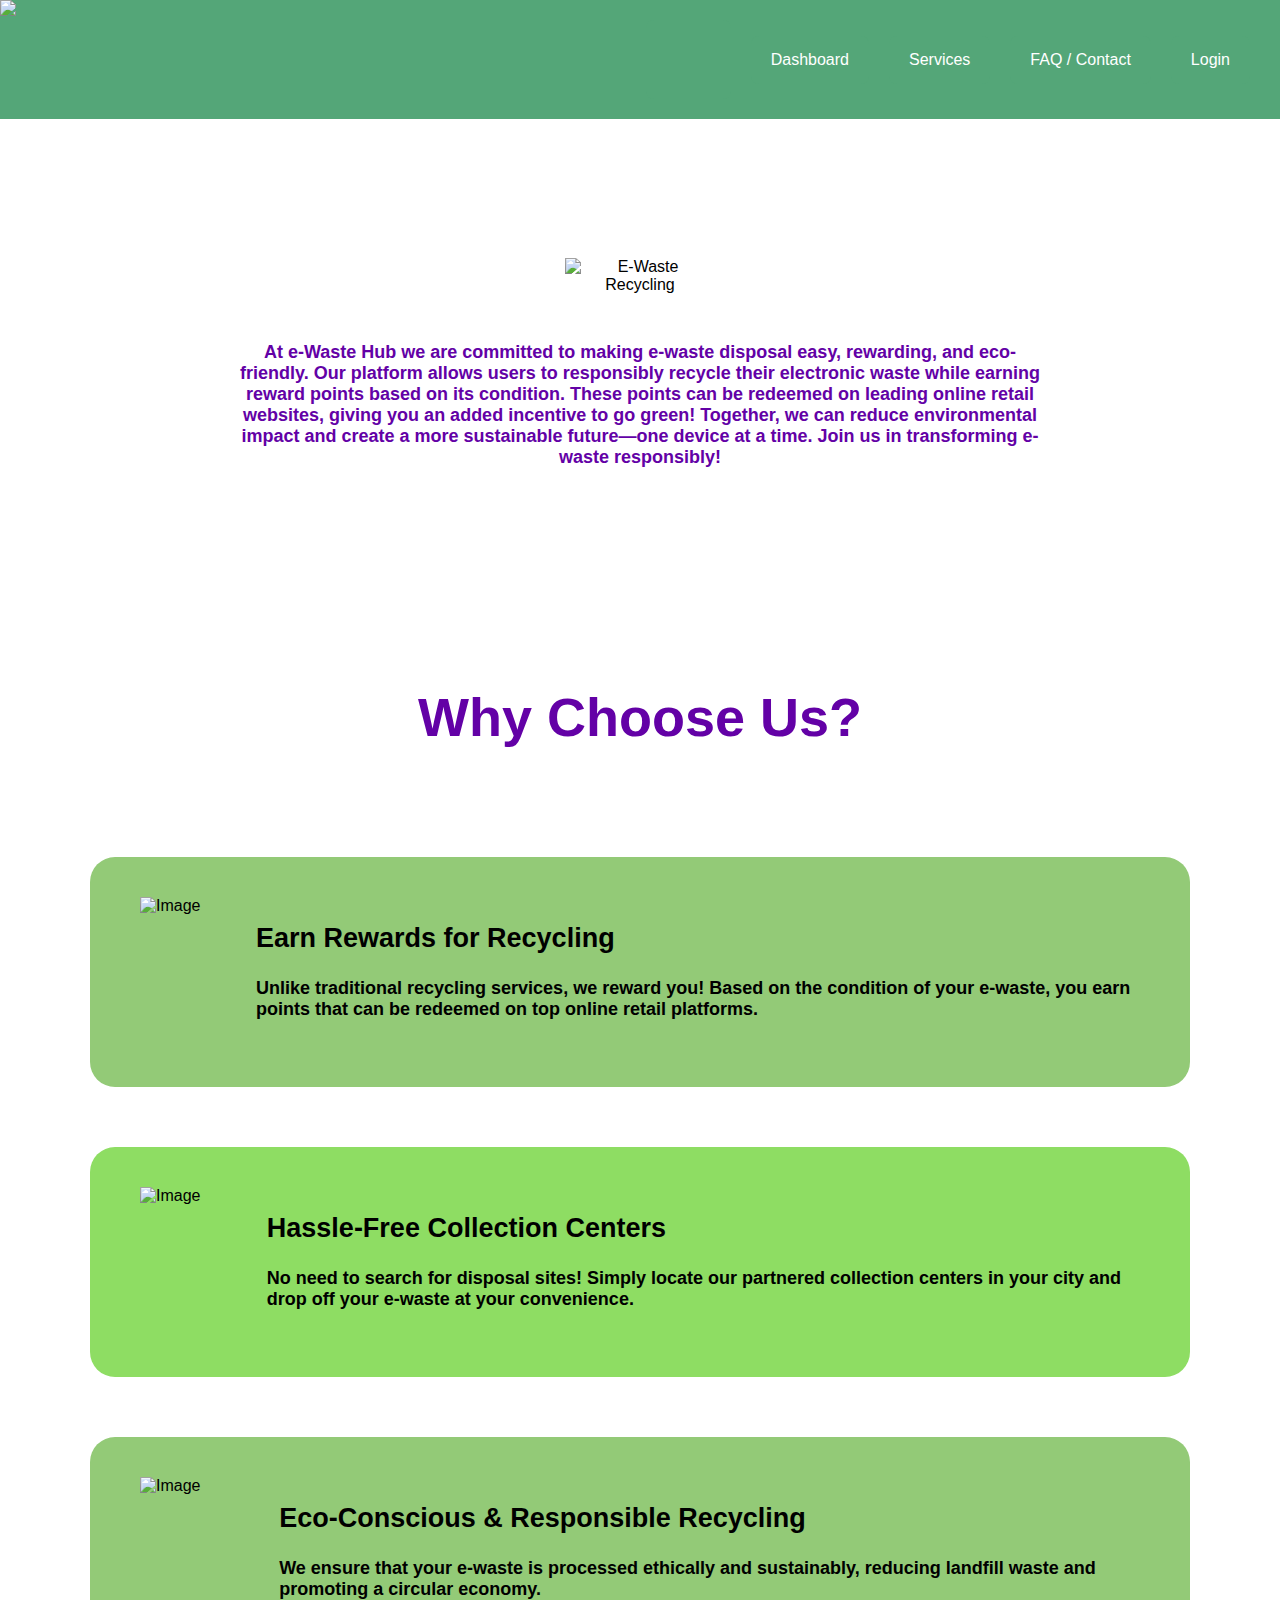
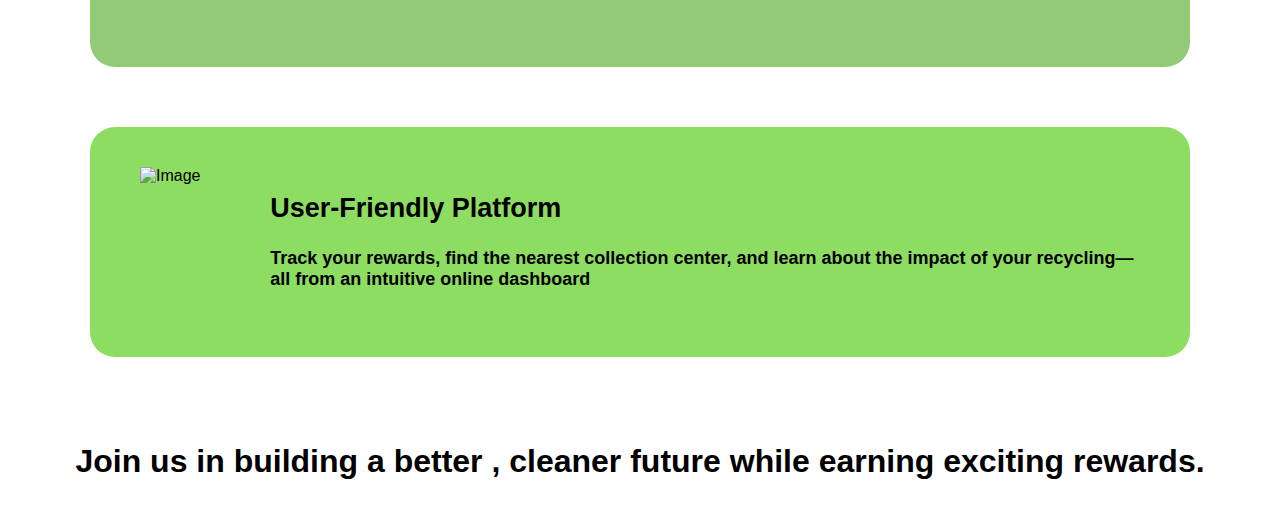
==== aboutus.html @ 4c8edc02 "Add files via upload" ====
<!DOCTYPE html>
<html>
    <head>
        <meta charset="UTF-8">
        <title>About Us</title>
        <link rel="stylesheet" href="./basic_css.css">
        <link rel="stylesheet" href="./aboutus.css">
    </head>
    <body>
        <div class="navbar">
            <div class="logo">
                <a href="./homepage.html"><img src="./assets/images/logo2.png" style="height: 70px; width: auto;"></a>
            </div>
            <div class="shortcuts">
                <a href="./homepage.html" class="home-button"></a>
            </div>
            <div class="shortcuts">
                <a href="./dashboard.html">Dashboard</a>
            </div>
            <div class="shortcuts">
                <a href="./services.html">Services</a>
            </div>
            <div class="shortcuts">
                <a href="./FAQ.html">FAQ / Contact</a>
            </div>
            <div class="shortcuts">
                <a href="./login.html">Login</a>
            </div>
        </div>
        <br>

        <div class="container1">
            <img src="./assets/images/logo2.png" alt="E-Waste Recycling" class="top-image">
            <p class="bottom-text" style="text-align: center;">
                At e-Waste Hub we are committed to making e-waste disposal easy, rewarding, and eco-friendly. Our platform allows users to responsibly recycle their electronic waste while earning reward points based on its condition. These points can be redeemed on leading online retail websites, giving you an added incentive to go green!
                Together, we can reduce environmental impact and create a more sustainable future—one device at a time. Join us in transforming e-waste responsibly!
            </p>
        </div>

        <div class="container">
            <div class="div1">
                Why Choose Us?
            </div>
            <div class="div2">
                <img src="./assets/images/div1.png" alt="Image">
                <div class="text">
                    <h2>Earn Rewards for Recycling</h2>
                    <h4>Unlike traditional recycling services, we reward you! Based on the condition of your e-waste, you earn points that can be redeemed on top online retail platforms.</h4>
                </div>
            </div>
            <div class="div3">
                <div class="text">
                    <h2>Hassle-Free Collection Centers </h2>
                    <h4>No need to search for disposal sites! Simply locate our partnered collection centers in your city and drop off your e-waste at your convenience.</h4>
                </div>
                <img src="./assets/images/div2.jpg" alt="Image">
            </div>
            <div class="div2">
                <img src="./assets/images/div1.png" alt="Image">
                <div class="text">
                    <h2>Eco-Conscious & Responsible Recycling</h2>
                    <h4>We ensure that your e-waste is processed ethically and sustainably, reducing landfill waste and promoting a circular economy.</h4>
                </div>
            </div>
            <div class="div3">
                <div class="text">
                    <h2>User-Friendly Platform </h2>
                    <h4>Track your rewards, find the nearest collection center, and learn about the impact of your recycling—all from an intuitive online dashboard</h4>
                </div>
                <img src="./assets/images/div2.jpg" alt="Image">
            </div>
            <div style="padding: 25px; align-self: center; display: flex;">
                <h1>Join us in building a better , cleaner future while earning exciting rewards.</h1>
            </div>
        </div>     
    </body>
</html>
---- basic_css.css ----
* {
  font-style: normal;
  font-family: Verdana, Geneva, Tahoma, sans-serif;
}

body {
    background-image: url("./assets/images/background.jpg");
    background-size: cover; 
    background-position: center; 
    background-attachment: fixed;
    margin: 0;
}

.navbar {
  display: flex; 
  justify-content: flex-end; 
  align-items: center;
  padding: 10px 20px;
  background-color: #54A678;
}

.shortcuts {
  background-color: #54A678;
  padding: 15px 20px;
  border-radius: 8px;
  margin: 10px;
  text-align: center;
  transition: 0.3s ease-in-out; 
}

.shortcuts:hover {
  background-color: #4B946B;
}

.shortcuts a {
  font-size: medium;
  font-weight: 500;
  text-decoration: none;
  color: white;
  display: inline-block; 
}

.shortcuts:hover a {
  color: black;
}

.logo {
  position: absolute;
  top: 0;
  left: 0;
}

.home-button {
    display: inline-block;  
    width: 45px;           
    height: 45px;           
    background: url('./assets/images/HomeButton.png') no-repeat center/cover;
    text-decoration: none; 
}
---- aboutus.css ----
.container1 {
    width: 80%; 
    max-width: 1000px; 
    height: 400px; 
    margin: 20px auto; 
    background: url(./assets/images/ourvision.png) no-repeat center center;
    background-size: cover; 
    text-align: center;
    display: flex;
    flex-direction: column;
    justify-content: center; 
    align-items: center; 
    padding: 20px;
    border-radius: 15px; 
}

.top-image {
    width: 150px; 
    height: auto;
    margin-bottom: 20px; 
}

.bottom-text {
    color: #6301A6;
    font-weight: 900;
    font-size: 18px;
    width: 80%;
    background: rgba(255, 255, 255, 0.7);
    padding: 10px;
    border-radius: 10px;
}
.container {
    display: flex;
    flex-direction: column;
    gap: 20px;
}
.div1 {
    height: 200px;
    background: url('./assets/images/div3.png') center/cover;
    display: flex;
    align-items: center;
    justify-content: center;
    color: #6301A6;
    font-size: 54px;
    font-weight: bolder;
    text-align: center;
}
.div2, .div3 {
    display: flex;
    align-items: center;
    gap: 20px;
    padding: 20px;
    width: 80%; 
    max-width: 1000px; 
    height: fit-content;
    padding: 40px 50px 40px 50px;
    border-radius: 25px; 
    margin: 20px auto; 
}

.div2{
    background-color: #93ca77;
}
.div3{
    background-color: #8edd63;
}
.div2 img, .div3 img {
    width: 150px;
    height: 150px;
    object-fit: cover;
}
.text {
    font-size: 18px;
}
.div3 {
    flex-direction: row-reverse;
}
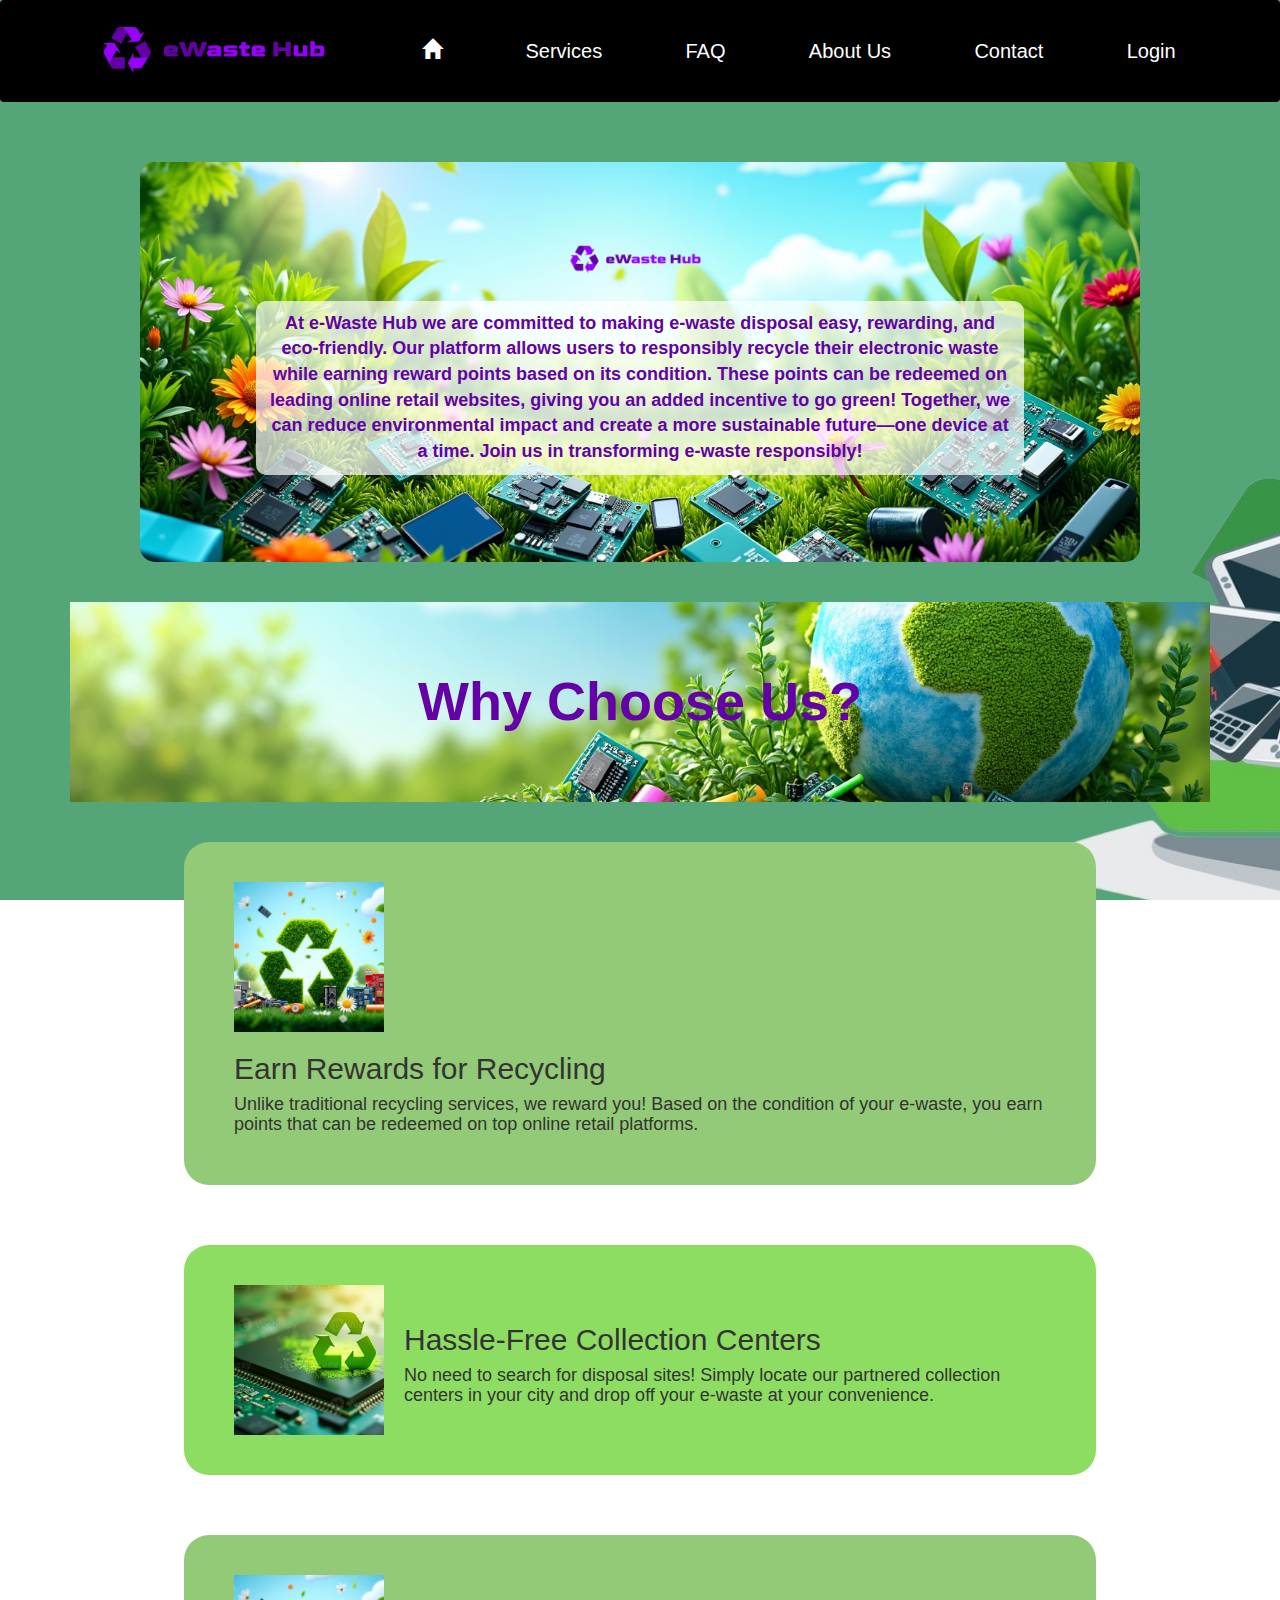
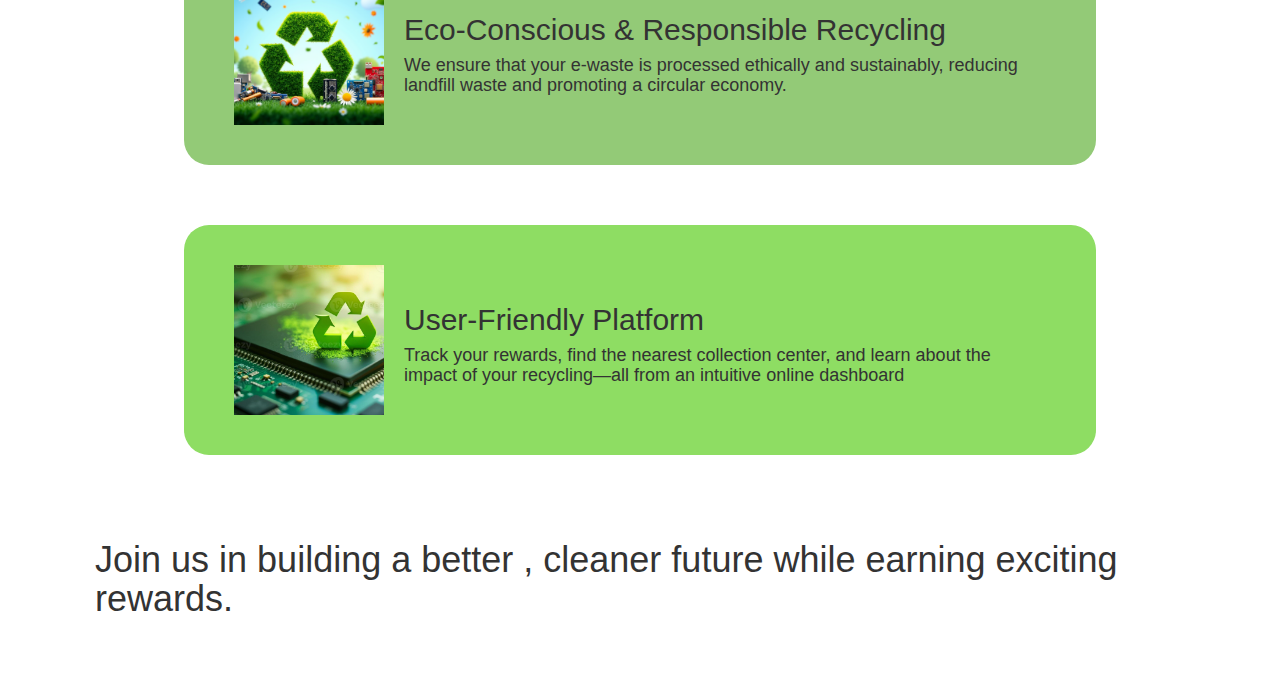
==== commit 97e6a773: "Add files via upload" ====
--- a/aboutus.html
+++ b/aboutus.html
@@ -5,27 +5,36 @@
         <title>About Us</title>
         <link rel="stylesheet" href="./basic_css.css">
         <link rel="stylesheet" href="./aboutus.css">
+        <meta name="viewport" content="width=device-width, initial-scale=1">
+        <link rel="stylesheet" href="https://maxcdn.bootstrapcdn.com/bootstrap/3.3.6/css/bootstrap.min.css">
     </head>
     <body>
         <div class="navbar">
             <div class="logo">
-                <a href="./homepage.html"><img src="./assets/images/logo2.png" style="height: 70px; width: auto;"></a>
+                <a href="./index.html">
+                    <img src="./assets/images/logo2.png" alt="Logo">
+                </a>
             </div>
-            <div class="shortcuts">
-                <a href="./homepage.html" class="home-button"></a>
+            <div class="shortcuts" style="width: auto;"l>
+                <a href="./index.html" id="index">
+                    <i class="glyphicon glyphicon-home large-icon"></i>
+                </a>
             </div>
-            <div class="shortcuts">
-                <a href="./dashboard.html">Dashboard</a>
+            <div style="width: auto;">
+                <a href="./services.html" id="services">Services</a>
             </div>
-            <div class="shortcuts">
-                <a href="./services.html">Services</a>
+            <div style="width: auto;">
+                <a href="./FAQ.html" id="FAQ">FAQ</a>
             </div>
-            <div class="shortcuts">
-                <a href="./FAQ.html">FAQ / Contact</a>
+            <div style="width: auto;">
+                <a href="./aboutus.html" id="about">About Us</a>
             </div>
-            <div class="shortcuts">
-                <a href="./login.html">Login</a>
+            <div style="width: auto;">
+                <a href="./contact.html" id="contact">Contact</a>    
             </div>
+            <div style="width: auto;">
+                <a href="./index.php" id="login">Login</a>
+            </div>            
         </div>
         <br>
 
@@ -41,9 +50,9 @@
             <div class="div1">
                 Why Choose Us?
             </div>
-            <div class="div2">
-                <img src="./assets/images/div1.png" alt="Image">
+            <div class="div2">               
                 <div class="text">
+                    <img src="./assets/images/div1.png" alt="Image">
                     <h2>Earn Rewards for Recycling</h2>
                     <h4>Unlike traditional recycling services, we reward you! Based on the condition of your e-waste, you earn points that can be redeemed on top online retail platforms.</h4>
                 </div>
--- a/basic_css.css
+++ b/basic_css.css
@@ -1,6 +1,6 @@
 * {
   font-style: normal;
-  font-family: Verdana, Geneva, Tahoma, sans-serif;
+  font-family: Calibri, sans-serif;
 }
 
 body {
@@ -8,52 +8,40 @@
     background-size: cover; 
     background-position: center; 
     background-attachment: fixed;
-    margin: 0;
 }
 
+
 .navbar {
-  display: flex; 
-  justify-content: flex-end; 
-  align-items: center;
-  padding: 10px 20px;
-  background-color: #54A678;
+  display: flex;
+  align-items: center; 
+  justify-content: space-between;
+  background-color: black;
+  padding: 15px 30px; 
+  width: 100%;
+}
+
+
+.logo img {
+  height: 70px;
+  width: auto;
 }
 
 .shortcuts {
-  background-color: #54A678;
-  padding: 15px 20px;
-  border-radius: 8px;
-  margin: 10px;
-  text-align: center;
-  transition: 0.3s ease-in-out; 
+  display: flex;
+  gap: 15px;
 }
 
-.shortcuts:hover {
-  background-color: #4B946B;
+#index, #services, #FAQ, #contact, #about, #login {
+  padding: 10px;
+  padding-top: 6xp;
+  border-radius: 5px;
+  gap: 5px;
+  font-size: 20px;
+  color: white;
+  text-decoration: none;
 }
 
-.shortcuts a {
-  font-size: medium;
-  font-weight: 500;
+#index:hover, #services:hover, #FAQ:hover, #about:hover, #contact:hover, #login:hover {
+  background-color:red;
   text-decoration: none;
-  color: white;
-  display: inline-block; 
 }
-
-.shortcuts:hover a {
-  color: black;
-}
-
-.logo {
-  position: absolute;
-  top: 0;
-  left: 0;
-}
-
-.home-button {
-    display: inline-block;  
-    width: 45px;           
-    height: 45px;           
-    background: url('./assets/images/HomeButton.png') no-repeat center/cover;
-    text-decoration: none; 
-}
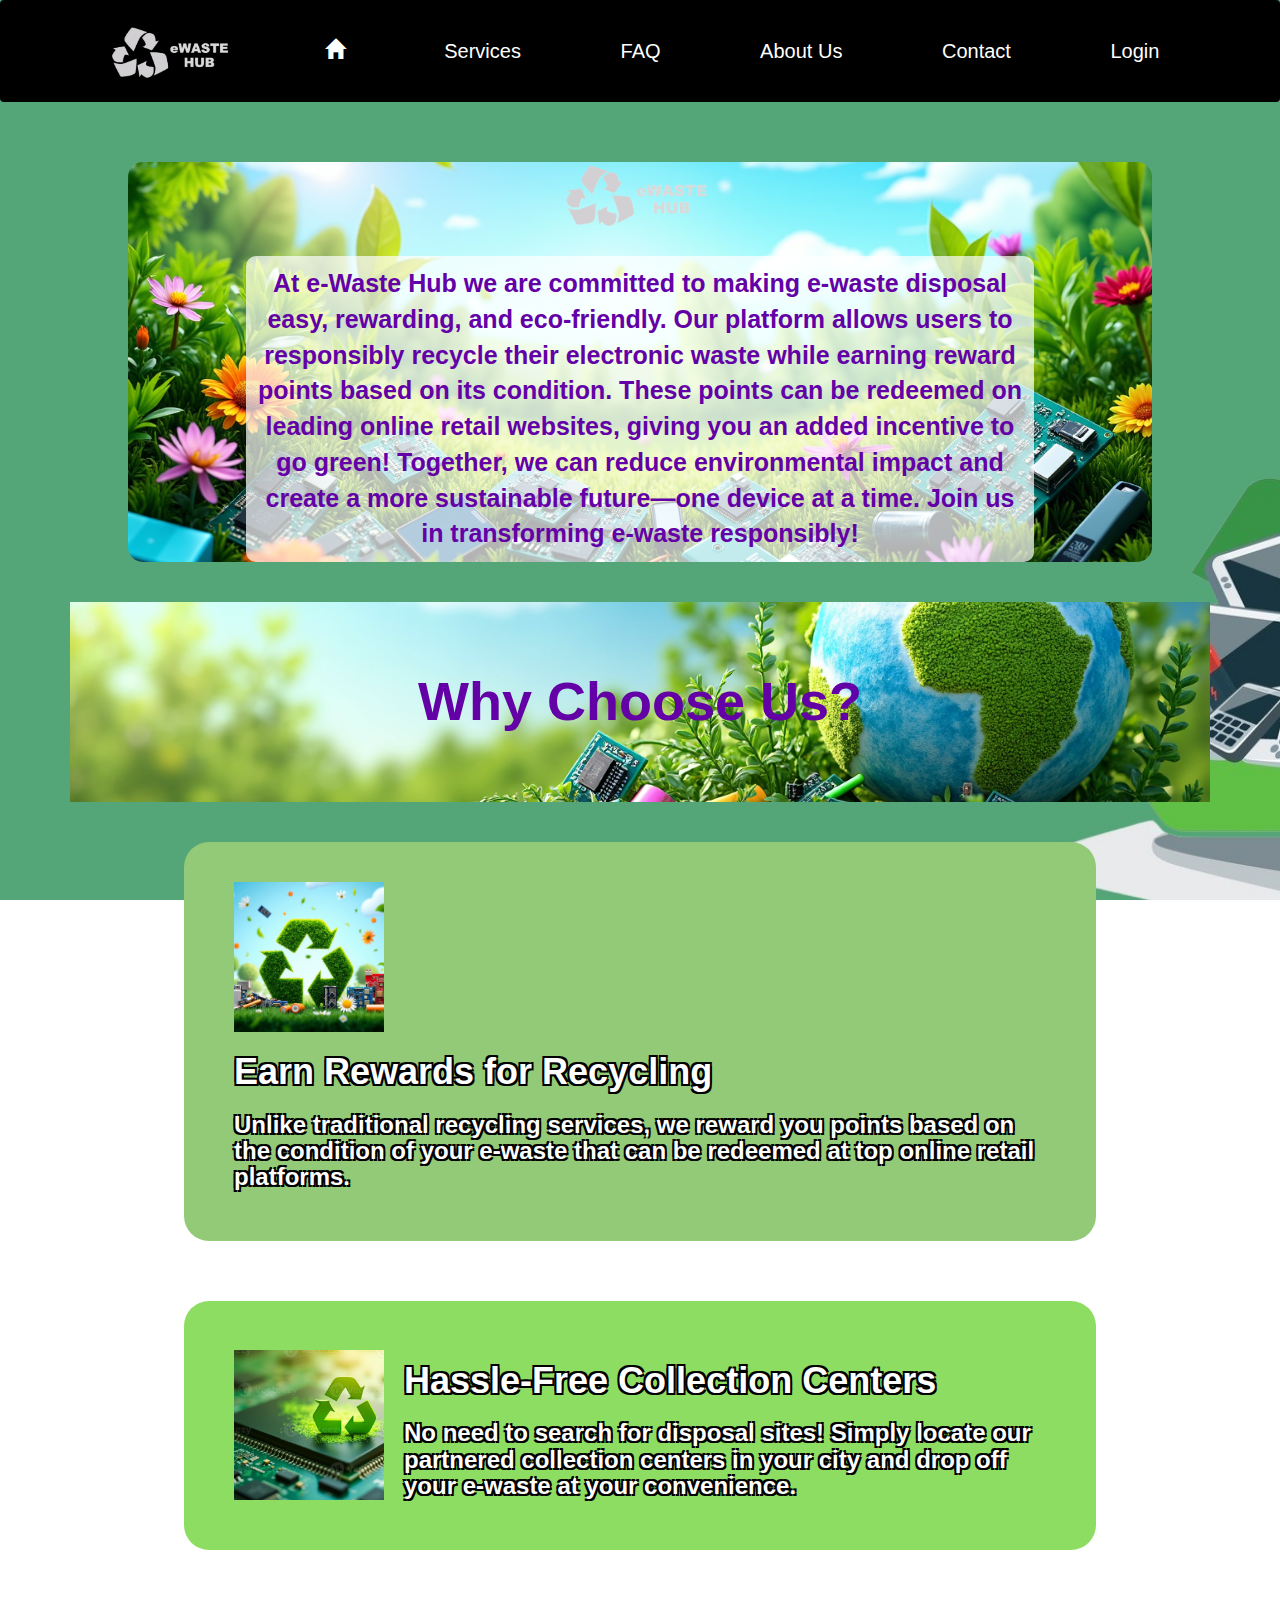
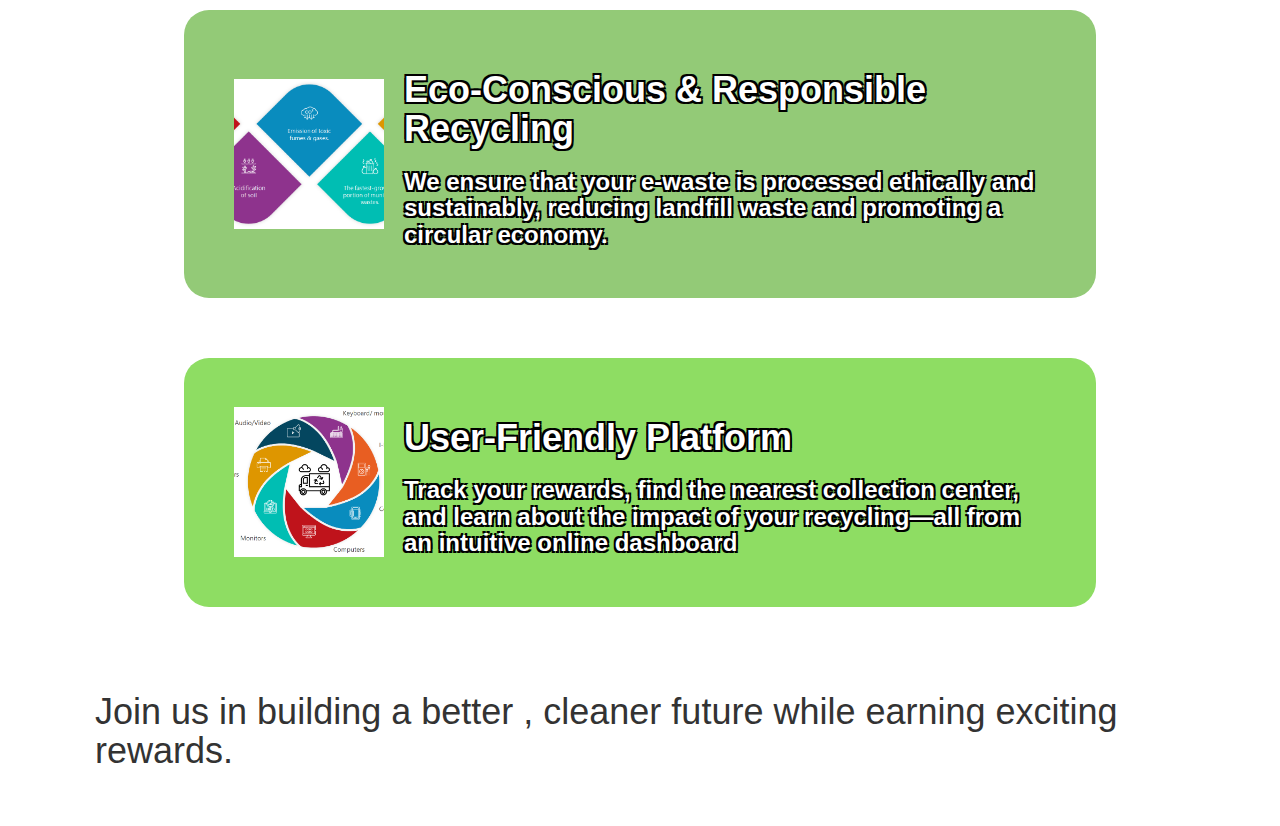
==== commit e8bec70e: "Add files via upload" ====
--- a/aboutus.html
+++ b/aboutus.html
@@ -7,6 +7,7 @@
         <link rel="stylesheet" href="./aboutus.css">
         <meta name="viewport" content="width=device-width, initial-scale=1">
         <link rel="stylesheet" href="https://maxcdn.bootstrapcdn.com/bootstrap/3.3.6/css/bootstrap.min.css">
+        <link rel="shortcut icon" href="logo2.ico" type="image/x-icon"/>
     </head>
     <body>
         <div class="navbar">
@@ -40,7 +41,7 @@
 
         <div class="container1">
             <img src="./assets/images/logo2.png" alt="E-Waste Recycling" class="top-image">
-            <p class="bottom-text" style="text-align: center;">
+            <p class="bottom-text" style="text-align: center; font-size: 25px;">
                 At e-Waste Hub we are committed to making e-waste disposal easy, rewarding, and eco-friendly. Our platform allows users to responsibly recycle their electronic waste while earning reward points based on its condition. These points can be redeemed on leading online retail websites, giving you an added incentive to go green!
                 Together, we can reduce environmental impact and create a more sustainable future—one device at a time. Join us in transforming e-waste responsibly!
             </p>
@@ -53,30 +54,30 @@
             <div class="div2">               
                 <div class="text">
                     <img src="./assets/images/div1.png" alt="Image">
-                    <h2>Earn Rewards for Recycling</h2>
-                    <h4>Unlike traditional recycling services, we reward you! Based on the condition of your e-waste, you earn points that can be redeemed on top online retail platforms.</h4>
+                    <h1>Earn Rewards for Recycling</h1>
+                    <h3>Unlike traditional recycling services, we reward you points based on the condition of your e-waste that can be redeemed at top online retail platforms.</h3>
                 </div>
             </div>
             <div class="div3">
                 <div class="text">
-                    <h2>Hassle-Free Collection Centers </h2>
-                    <h4>No need to search for disposal sites! Simply locate our partnered collection centers in your city and drop off your e-waste at your convenience.</h4>
+                    <h1>Hassle-Free Collection Centers </h1>
+                    <h3>No need to search for disposal sites! Simply locate our partnered collection centers in your city and drop off your e-waste at your convenience.</h3>
                 </div>
                 <img src="./assets/images/div2.jpg" alt="Image">
             </div>
             <div class="div2">
-                <img src="./assets/images/div1.png" alt="Image">
+                <img src="./assets/images/home2.png" alt="Image">
                 <div class="text">
-                    <h2>Eco-Conscious & Responsible Recycling</h2>
-                    <h4>We ensure that your e-waste is processed ethically and sustainably, reducing landfill waste and promoting a circular economy.</h4>
+                    <h1>Eco-Conscious & Responsible Recycling</h1>
+                    <h3>We ensure that your e-waste is processed ethically and sustainably, reducing landfill waste and promoting a circular economy.</h3>
                 </div>
             </div>
             <div class="div3">
                 <div class="text">
-                    <h2>User-Friendly Platform </h2>
-                    <h4>Track your rewards, find the nearest collection center, and learn about the impact of your recycling—all from an intuitive online dashboard</h4>
+                    <h1>User-Friendly Platform </h1>
+                    <h3>Track your rewards, find the nearest collection center, and learn about the impact of your recycling—all from an intuitive online dashboard</h3>
                 </div>
-                <img src="./assets/images/div2.jpg" alt="Image">
+                <img src="./assets/images/home3.png" alt="Image">
             </div>
             <div style="padding: 25px; align-self: center; display: flex;">
                 <h1>Join us in building a better , cleaner future while earning exciting rewards.</h1>
--- a/aboutus.css
+++ b/aboutus.css
@@ -1,6 +1,6 @@
 .container1 {
     width: 80%; 
-    max-width: 1000px; 
+    max-width: 1500px; 
     height: 400px; 
     margin: 20px auto; 
     background: url(./assets/images/ourvision.png) no-repeat center center;
@@ -74,4 +74,15 @@
 }
 .div3 {
     flex-direction: row-reverse;
+}
+
+.text h1 ,.text h3{
+    color: white; 
+    text-shadow: 
+        -2px -2px 0 black,  
+         2px -2px 0 black,
+        -2px  2px 0 black,
+         2px  2px 0 black; 
+    font-weight: bold;
+    font-weight: 900;
 }